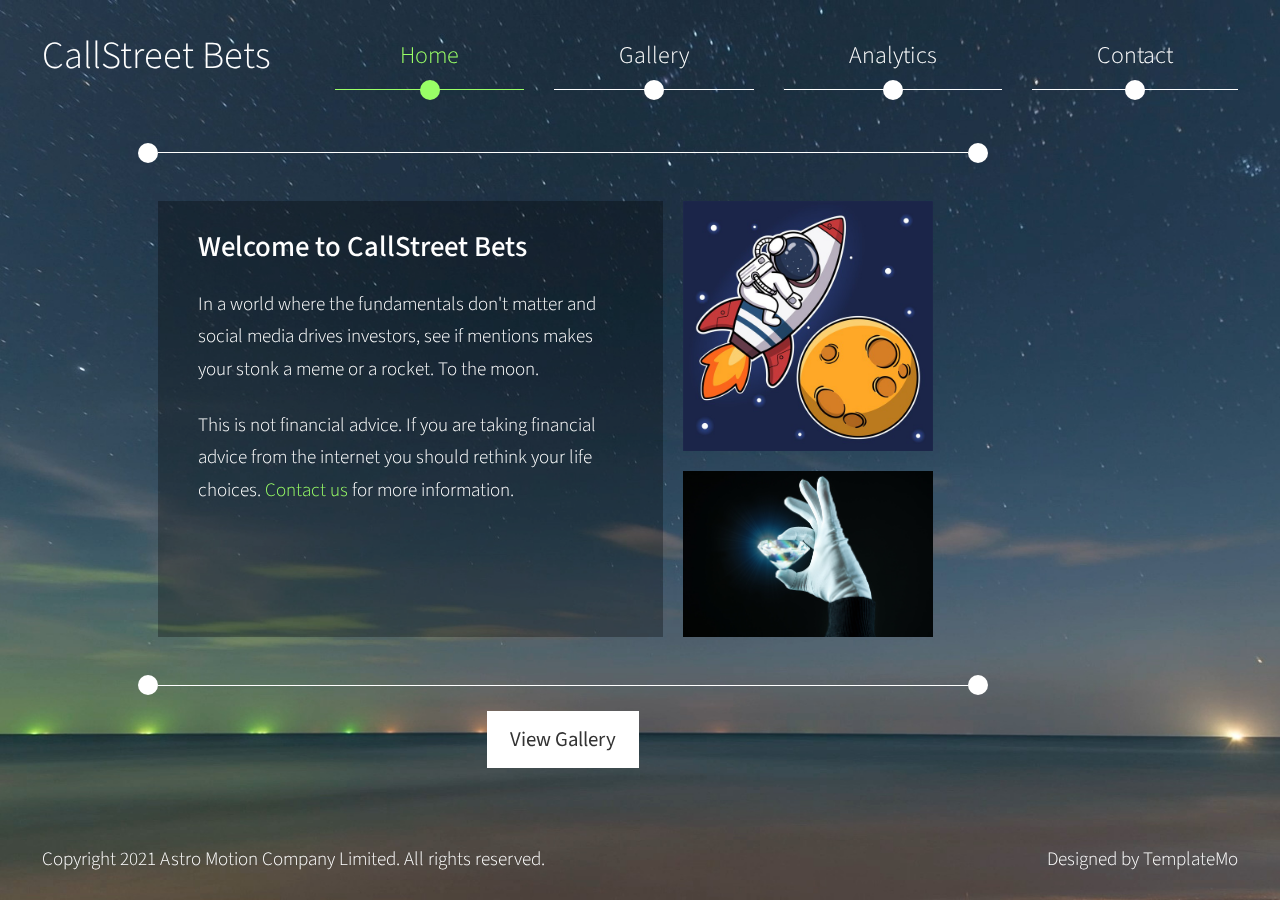
==== Website/index.html @ 1dfb10ec "Website" ====
<!DOCTYPE html>
<html lang="en">
<head>
    <meta charset="UTF-8">
    <meta http-equiv="X-UA-Compatible" content="IE=edge">
    <meta name="viewport" content="width=device-width, initial-scale=1.0">
    <title>CallStreet Bets</title>
    <link href="https://fonts.googleapis.com/css2?family=Source+Sans+Pro:wght@300;400&display=swap" rel="stylesheet">
    <link rel="stylesheet" href="css/bootstrap.min.css">
    <link rel="stylesheet" href="css/slick.css" type="text/css" /> 
    <link rel="stylesheet" href="css/templatemo-style.css">
<!--
    
TemplateMo 560 Astro Motion

https://templatemo.com/tm-560-astro-motion

-->
</head>
<body>
    <video autoplay muted loop id="bg-video">
        <source src="video/gfp-astro-timelapse.mp4" type="video/mp4">
    </video>
    <div class="page-container">
      <div class="container-fluid">
        <div class="row">
          <div class="col-xs-12">
            <div class="cd-slider-nav">
              <nav class="navbar navbar-expand-lg" id="tm-nav">
                <a class="navbar-brand" href="#">CallStreet Bets</a>
                  <button class="navbar-toggler" type="button" data-bs-toggle="collapse" data-bs-target="#navbar-supported-content" aria-controls="navbarSupportedContent" aria-expanded="false" aria-label="Toggle navigation">
                    <span class="navbar-toggler-icon"></span>
                  </button>
                  <div class="collapse navbar-collapse" id="navbar-supported-content">
                    <ul class="navbar-nav mb-2 mb-lg-0">
                      <li class="nav-item selected">
                        <a class="nav-link" aria-current="page" href="#0" data-no="1">Home</a>
                        <div class="circle"></div>
                      </li>
                      <li class="nav-item">
                        <a class="nav-link" href="#0" data-no="2">Gallery</a>
                        <div class="circle"></div>
                      </li>
                      <li class="nav-item">
                        <a class="nav-link" href="#0" data-no="3">Analytics</a>
                        <div class="circle"></div>
                      </li>
                      <li class="nav-item">
                        <a class="nav-link" href="#0" data-no="4">Contact</a>
                        <div class="circle"></div>
                      </li>
                    </ul>
                  </div>
              </nav>
            </div>
          </div>          
        </div>        
      </div>      
      <div class="container-fluid tm-content-container">
        <ul class="cd-hero-slider mb-0 py-5">
          <li class="px-3" data-page-no="1">
            <div class="page-width-1 page-left">
              <div class="d-flex position-relative tm-border-top tm-border-bottom intro-container">
                <div class="intro-left tm-bg-dark">
                  <h2 class="mb-4">Welcome to CallStreet Bets</h2>
                  <p class="mb-4">
                    In a world where the fundamentals don't matter and social media drives investors, see if mentions
                    makes your stonk a meme or a rocket. To
                  the moon. </p>
                  <p class="mb-0">
                  This is not financial advice. If you are taking financial advice from the internet you should rethink your life choices. <a rel="nofollow" href="https://templatemo.com/contact" target="_blank"> Contact us</a> for more information. </p>
                </div>
                <div class="intro-right">
                  <img src="img/moonrocket.jpg" alt="Image" width="250" height="150" class="img-fluid intro-img-1">
                  <img src="img/diamondhand.jpg" alt="Image" width="250" height="150"class="img-fluid intro-img-2">
                </div>
                <div class="circle intro-circle-1"></div>
                <div class="circle intro-circle-2"></div>
                <div class="circle intro-circle-3"></div>
                <div class="circle intro-circle-4"></div>
              </div>
              <div class="text-center">
                <a href="#0" data-page-no="2" class="btn btn-primary tm-intro-btn tm-page-link">
                  View Gallery
                </a>
              </div>            
            </div>            
          </li>
          <li data-page-no="2">
            <!-- Image Carousel -->
            <div class="mx-auto position-relative gallery-container">
              <div class="circle intro-circle-1"></div>
              <div class="circle intro-circle-2"></div>
              <div class="mx-auto tm-border-top gallery-slider">
                <figure class="effect-julia item">
                    <img src="img/gallery-img-01.jpg" alt="Image">
                    <figcaption>
                        <div>
                            <p>Julia dances in the deep dark</p>
                        </div>
                        <a href="#">View more</a>
                    </figcaption>
                </figure>
                <figure class="effect-julia item">
                    <img src="img/gallery-img-02.jpg" alt="Image">
                    <figcaption>
                        <div>
                            <p>Julia dances in the deep dark</p>
                        </div>
                        <a href="#">View more</a>
                    </figcaption>
                </figure>
                <figure class="effect-julia item">
                    <img src="img/gallery-img-03.jpg" alt="Image">
                    <figcaption>
                        <div>
                            <p>Julia dances in the deep dark</p>
                        </div>
                        <a href="#">View more</a>
                    </figcaption>
                </figure>
                <figure class="effect-julia item">
                    <img src="img/gallery-img-04.jpg" alt="Image">
                    <figcaption>
                        <div>
                            <p>Julia dances in the deep dark</p>
                        </div>
                        <a href="#">View more</a>
                    </figcaption>
                </figure>
                <figure class="effect-julia item">
                    <img src="img/gallery-img-05.jpg" alt="Image">
                    <figcaption>
                        <div>
                            <p>Julia dances in the deep dark</p>
                        </div>
                        <a href="#">View more</a>
                    </figcaption>
                </figure>
                <figure class="effect-julia item">
                    <img src="img/gallery-img-06.jpg" alt="Image">
                    <figcaption>
                        <div>
                            <p>Julia dances in the deep dark</p>
                        </div>
                        <a href="#">View more</a>
                    </figcaption>
                </figure>
                <figure class="effect-julia item">
                    <img src="img/gallery-img-07.jpg" alt="Image">
                    <figcaption>
                        <div>
                            <p>Julia dances in the deep dark</p>
                        </div>
                        <a href="#">View more</a>
                    </figcaption>
                </figure>
                <figure class="effect-julia item">
                    <img src="img/gallery-img-08.jpg" alt="Image">
                    <figcaption>
                        <div>
                            <p>Julia dances in the deep dark</p>
                        </div>
                        <a href="#">View more</a>
                    </figcaption>
                </figure>
                <figure class="effect-julia item">
                    <img src="img/gallery-img-09.jpg" alt="Image">
                    <figcaption>
                        <div>
                            <p>Julia dances in the deep dark</p>
                        </div>
                        <a href="#">View more</a>
                    </figcaption>
                </figure>
              </div>
            </div>
          </li>
          <li data-page-no="3" class="px-3">
            <div class="position-relative page-width-1 page-right tm-border-top tm-border-bottom">
              <div class="circle intro-circle-1"></div>
              <div class="circle intro-circle-2"></div>
              <div class="circle intro-circle-3"></div>
              <div class="circle intro-circle-4"></div>
              <div class="tm-bg-dark content-pad">
                <div class='tableauPlaceholder' id='viz1623719446842' style='position: relative'><noscript><a href='#'><img alt='Sheet 1 ' src='https:&#47;&#47;public.tableau.com&#47;static&#47;images&#47;ZY&#47;ZYS4PGX6Z&#47;1_rss.png' style='border: none' /></a></noscript><object class='tableauViz'  style='display:none;'><param name='host_url' value='https%3A%2F%2Fpublic.tableau.com%2F' /> <param name='embed_code_version' value='3' /> <param name='path' value='shared&#47;ZYS4PGX6Z' /> <param name='toolbar' value='yes' /><param name='static_image' value='https:&#47;&#47;public.tableau.com&#47;static&#47;images&#47;ZY&#47;ZYS4PGX6Z&#47;1.png' /> <param name='animate_transition' value='yes' /><param name='display_static_image' value='yes' /><param name='display_spinner' value='yes' /><param name='display_overlay' value='yes' /><param name='display_count' value='yes' /><param name='language' value='en-US' /></object></div>                <script type='text/javascript'>                    var divElement = document.getElementById('viz1623719446842');                    var vizElement = divElement.getElementsByTagName('object')[0];                    vizElement.style.width='100%';vizElement.style.height=(divElement.offsetWidth*0.75)+'px';                    var scriptElement = document.createElement('script');                    scriptElement.src = 'https://public.tableau.com/javascripts/api/viz_v1.js';                    vizElement.parentNode.insertBefore(scriptElement, vizElement);                </script>              
            </div>
          </li>
          <li data-page-no="4">
            <div class="mx-auto page-width-2">
              <div class="row">
                <div class="col-md-6 me-0 ms-auto">
                  <h2 class="mb-4">Contact Us</h2>
                </div>
              </div>
              <div class="row">
                <div class="col-md-6 tm-contact-left">
                  <form action="#" method="POST" class="contact-form">
                    <div class="input-group tm-mb-30">
                        <input name="name" type="text" class="form-control rounded-0 border-top-0 border-end-0 border-start-0" placeholder="Name">
                    </div>
                    <div class="input-group tm-mb-30">
                        <input name="email" type="text" class="form-control rounded-0 border-top-0 border-end-0 border-start-0" placeholder="Email">
                    </div>
                    <div class="input-group tm-mb-30">
                        <textarea rows="5" name="message" class="textarea form-control rounded-0 border-top-0 border-end-0 border-start-0" placeholder="Message"></textarea>
                    </div>
                    <div class="input-group justify-content-end">
                        <input type="submit" class="btn btn-primary tm-btn-pad-2" value="Send">
                    </div>
                  </form>
                </div>
                <div class="col-md-6 tm-contact-right">                  
                  <p class="mb-4">
                    Integer erat turpis, vestibulum pellentesque aliquam
                    ultricies, finibus nec dui. Donec bibendum enim mi,
                    at tristique leo feugiat at.
                  </p>
                  <div>
                    Email: <a href="mailto:info@company.com" class="tm-link-white">info@company.com</a>
                  </div>
                  <div class="tm-mb-45">
                    Tel: <a href="tel:0100200340" class="tm-link-white">010-020-0340</a>
                  </div>
                  <!-- Map -->
                  <div class="map-outer">
                    <div class="gmap-canvas">
                        <iframe width="100%" height="400" id="gmap-canvas"
                            src="https://maps.google.com/maps?q=Av.+L%C3%BAcio+Costa,+Rio+de+Janeiro+-+RJ,+Brazil&t=&z=13&ie=UTF8&iwloc=&output=embed"
                            frameborder="0" scrolling="no" marginheight="0" marginwidth="0"></iframe>
                    </div>
                </div>
                </div>
              </div>
            </div>            
          </li>
        </ul>
    </div>
    <div class="container-fluid">
      <footer class="row mx-auto tm-footer">
        <div class="col-md-6 px-0">
          Copyright 2021 Astro Motion Company Limited. All rights reserved.
        </div>
        <div class="col-md-6 px-0 tm-footer-right">
          Designed by <a rel="sponsored" href="https://templatemo.com" target="_blank" class="tm-link-white">TemplateMo</a>
        </div>
      </footer>
    </div>
  </div>
  <!-- Preloader, https://ihatetomatoes.net/create-custom-preloading-screen/ -->
  <div id="loader-wrapper">            
    <div id="loader"></div>
    <div class="loader-section section-left"></div>
    <div class="loader-section section-right"></div>
  </div>  
  <script src="js/jquery-3.5.1.min.js"></script>
  <script src="js/bootstrap.min.js"></script>
  <script src="js/slick.js"></script>
  <script src="js/templatemo-script.js"></script>
</body>
</html>
---- Website/css/templatemo-style.css ----
/*

TemplateMo 560 Astro Motion

https://templatemo.com/tm-560-astro-motion

*/

html, body, .page-container {
    height: 100%;
}

body {
    font-family: 'Source Sans Pro', sans-serif;
    font-size: 19px;
    font-weight: 300;
    color: white;
    line-height: 1.5;
}

a {
	color: #9F6;
    text-decoration: none;
    transition: all 0.3s ease;
}

a:hover {
	color: #3CF;
}

p {
    line-height: 1.7;
}

h2 {
    font-size: 1.8rem;
}

.highlight {
    color: #99FF66;
}

.page-container {
    display: flex;
    flex-direction: column;
    justify-content: space-between;
    padding-left: 30px;
    padding-right: 30px;
}

.container-fluid {
    max-width: 1860px;
}

.btn {
    font-size: 1.3rem;
    padding: 13px 23px;
    border-radius: 0;
}

.btn-primary {
    background-color: white;
    border: none;
    color: #333;
}

.btn-primary:hover,
.btn-primary:focus {
    color: #5cac38;
    background-color: white;
}

/* Style the video: 100% width and height to cover the entire window */
#bg-video {
    position: fixed;
    left: 50%;
    top: 50%;
    bottom: auto;
    right: auto;
    min-width: 100%;
    min-height: 100%;
    transform: translateX(-50%) translateY(-50%);
    z-index: -100;
    background-image: url(../img/tm-astro-bg.jpg);
    background-position: center;
    background-size: cover;
    background-repeat: no-repeat;
}

#tm-nav {
    z-index: 1000;
}

.navbar a {
    color: white;
}

.navbar-brand {
    font-size: 2.4rem;
}

.navbar {
    margin-top: 15px;
}

.navbar .navbar-nav .nav-item {
    margin-left: 15px;
    margin-right: 15px;
}

.navbar .navbar-nav .nav-item:last-child {
    margin-right: 0;
}

.navbar .navbar-nav .nav-item .nav-link {
    font-size: 1.5rem;
    padding: 15px 65px;
    border-bottom: 1px solid white;
}

.nav-item {
    position: relative;
}

.circle {
    position: absolute;
    left: calc(50% - 10px);
    bottom: -10px;
    width: 20px;
    height: 20px; 
    background-color: white;
    border-radius: 50%;
}

.tm-border-bottom {
    border-bottom: 1px solid white;
    padding-bottom: 48px;
}

.tm-border-top {
    border-top: 1px solid white;
    padding-top: 48px;
}

.navbar .navbar-nav .nav-item.selected .nav-link,
.navbar .navbar-nav .nav-item .nav-link:hover {
    color: #99FF66;
    border-bottom: 1px solid #99FF66;
}

.cd-slider-nav li.selected a+.circle,
.navbar .navbar-nav .nav-item .nav-link:hover+.circle {
    background-color: #99FF66;
}

.navbar-toggler-icon {
    background-image: url("data:image/svg+xml;charset=utf8,%3Csvg viewBox='0 0 30 30' xmlns='http://www.w3.org/2000/svg'%3E%3Cpath stroke='rgba(255, 255, 255, 0.8)' stroke-width='2' stroke-linecap='round' stroke-miterlimit='10' d='M4 7h22M4 15h22M4 23h22'/%3E%3C/svg%3E");
}

.navbar-toggler {
    border: 1px solid rgba(255,255,255,1);
}

.navbar-toggler:focus {
    box-shadow: none;
}

.tm-link-white {
    color: white;
}

.tm-link-white:hover,
.tm-link-white:focus {
    color: #99FF66;
}

.cd-hero-slider {
    padding: 10px 0;
}

.cd-hero-slider li { 
    list-style: none;
}

.content-pad {
    padding: 40px 30px;
}

.page-width-1 {
    max-width: 810px;
}

.page-width-2 {
    max-width: 912px;
}

.page-left {
    margin-left: 100px;
}

.page-right {
    margin-right: 100px;
    margin-left: auto;
}

.tm-bg-dark {
    background-color: rgba(0,0,0,0.3);
}

.intro-left {
    margin-right: 20px;
    padding: 30px 40px;
    max-width: 505px;    
}

.intro-img-1 {
    margin-bottom: 20px;
}

.intro-circle-1 {
    left: -20px;
    top: -10px;
}

.intro-circle-2 {
    right: -20px;
    top: -10px;
    left: auto;
}

.intro-circle-3 {
    right: -20px;
    bottom: -10px;
    left: auto;
}

.intro-circle-4 {
    left: -20px;
    bottom: -10px;
}

.tm-intro-btn {
    margin-top: 25px;
}

.tm-footer {
    padding-top: 25px;
    padding-bottom: 25px;
    width: 100%;
    display: flex;
    justify-content: space-between;
}

/* Gallery page */
.gallery-container {
    max-width: 1300px;
}

.slick-dots {
    bottom: -80px;
}

.gallery-slider figure {
	position: relative;
	float: left;
    overflow: hidden;
    margin: 0;
    max-width: 240px;
    margin-left: 10px;
    margin-right: 10px;
	height: auto;
	background: #3085a3;
	text-align: center;
	cursor: pointer;
}

.gallery-slider figure img {
	position: relative;
	display: block;
	min-height: 100%;
	max-width: 100%;
}

.gallery-slider figure figcaption {
	padding: 1em;
	color: #fff;
	text-transform: uppercase;
	font-size: 1.25em;
	-webkit-backface-visibility: hidden;
	backface-visibility: hidden;
}

.gallery-slider figure figcaption::before,
.gallery-slider figure figcaption::after {
	pointer-events: none;
}

.gallery-slider figure figcaption,
.gallery-slider figure figcaption > a {
	position: absolute;
	top: 0;
	left: 0;
	width: 100%;
	height: 100%;
}

/* Anchor will cover the whole item by default */
/* For some effects it will show as a button */
.gallery-slider figure figcaption > a {
	z-index: 1000;
	text-indent: 200%;
	white-space: nowrap;
	font-size: 0;
	opacity: 0;
}

.gallery-slider figure h2 {
	word-spacing: -0.15em;
  font-weight: 300;
  font-size: 28px;
}

.gallery-slider figure h2 span {
	font-weight: 800;
}

.gallery-slider figure h2,
.gallery-slider figure p {
	margin: 0;
}

.gallery-slider figure p {
	letter-spacing: 1px;
	font-size: 68.5%;
}

.gallery-section {
  background-color: #99ccff;
}

.gallery-section .title {
  padding-right: 13px;
  margin-bottom: 80px;
}

/*---------------*/
/***** Julia *****/
/*---------------*/

figure.effect-julia {
	background: #2f3238;
}

figure.effect-julia img {
	-webkit-transition: opacity 1s, -webkit-transform 1s;
	transition: opacity 1s, transform 1s;
	-webkit-backface-visibility: hidden;
	backface-visibility: hidden;
}

figure.effect-julia figcaption {
	display: flex;
  align-items: center;
}

figure.effect-julia h2 {
	position: relative;
	padding: 0.5em 0;
}

figure.effect-julia p {
	display: inline-block;
	margin: 0 0 0.25em;
	padding: 0.4em 1em;
	background: rgba(255,255,255,0.9);
	color: #2f3238;
	text-transform: none;
	font-weight: 500;
	font-size: 75%;
	-webkit-transition: opacity 0.35s, -webkit-transform 0.35s;
	transition: opacity 0.35s, transform 0.35s;
	-webkit-transform: translate3d(-360px,0,0);
	transform: translate3d(-360px,0,0);
}

figure.effect-julia p:first-child {
	-webkit-transition-delay: 0.15s;
	transition-delay: 0.15s;
}

figure.effect-julia p:nth-of-type(2) {
	-webkit-transition-delay: 0.1s;
	transition-delay: 0.1s;
}

figure.effect-julia p:nth-of-type(3) {
	-webkit-transition-delay: 0.05s;
	transition-delay: 0.05s;
}

figure.effect-julia:hover p:first-child {
	-webkit-transition-delay: 0s;
	transition-delay: 0s;
}

figure.effect-julia:hover p:nth-of-type(2) {
	-webkit-transition-delay: 0.05s;
	transition-delay: 0.05s;
}

figure.effect-julia:hover p:nth-of-type(3) {
	-webkit-transition-delay: 0.1s;
	transition-delay: 0.1s;
}

figure.effect-julia:hover img {
	opacity: 0.4;
	-webkit-transform: scale3d(1.1,1.1,1);
	transform: scale3d(1.1,1.1,1);
}

figure.effect-julia:hover p {
	opacity: 1;
	-webkit-transform: translate3d(0,0,0);
	transform: translate3d(0,0,0);
}

.gallery-slider .slick-dots li.slick-active, 
.gallery-slider .slick-dots li:hover {
    background-color: #3CCDFF;
}

.gallery-slider .slick-dots li {
    background-color: #ffffff;
    width: 20px;
    height: 20px;
    border-radius: 100%;
    margin: 0 10px;
    transition: all 0.3s ease;
}

/* About page */
.tm-about-container {
    border-top: 1px solid white;
    padding-top: 50px;
    padding-bottom: 50px;
    border-bottom: 1px solid white;
}

/* Contact page */
.tm-contact-left {
    padding-right: 55px;
}

.form-control {
    font-size: 1.2rem;
    padding: 15px 0;
}

.form-control,
.form-control:focus {
    color: white;
    background-color: transparent;
}

.form-control:focus {
    border-bottom: 1px solid #99FF66;
    outline: 0;
    -webkit-box-shadow: none;
    box-shadow: none;
  }

.form-control::-webkit-input-placeholder { color: white; }
.form-control:-moz-placeholder { color: white; }
.form-control::-moz-placeholder { color: white; }
.form-control:-ms-input-placeholder { color: white; }

.tm-mb-30 {
    margin-bottom: 30px;
}

.tm-mb-45 {
    margin-bottom: 45px;
}

.tm-btn-pad-2 {
    padding: 10px 38px;
}

.map-outer{
    position:relative;
}

.gmap-canvas {
    overflow:hidden;
    background:none!important;
}

.map-outer,
.gmap-canvas {
    height:200px;
    width:100%;
}

.tm-footer-right {
    text-align: right;
}

@media (min-width: 992px)
{
    .navbar-expand-lg .navbar-collapse {
        justify-content: flex-end;
    }
}

@media (max-width: 1200px) {
    .navbar .navbar-nav .nav-item .nav-link {
        padding: 15px 45px;
    }
}

@media (max-width: 1024px) {
    .navbar .navbar-nav .nav-item .nav-link {
        font-size: 1.2rem;
    }
}

@media (max-width: 992px) {
    .navbar {
        margin-top: 0;
    }

    .navbar {
        position: relative;
    }
    
    .navbar-collapse {
        position: absolute;
        top: 63px;
        right: 0;
        background: rgb(54 75 96);
        border-radius: 5px;
    }

    .navbar .navbar-nav .nav-item {
        margin-bottom: 20px;
    }

    .page-left,
    .page-right {
        margin-left: auto;
        margin-right: auto;
    }

    .cd-hero-slider {
        padding: 10px 0;
    }
}

@media (max-width: 834px) {
    .intro-left {
        width: 65%;
    }

    .intro-right {
        width: 35%;
    }
}

@media (max-width: 767px) {
    .tm-contact-left {
        padding-right: 15px;
        margin-bottom: 50px;
    }

    .tm-footer-right {
        text-align: left;
        margin-top: 10px;
    }
}

@media (max-width: 600px) {
    .intro-left,
    .intro-right {
        width: 100%;
    }

    .intro-left {
        margin-right: 0;
        margin-bottom: 20px;
        max-width: none;
    }

    .intro-right {
        display: flex;
        align-items: flex-start;
        justify-content: space-between;
    }

    .intro-container {
        flex-direction: column;
    }

    .intro-img-1 {
        margin-right: 4%;
        margin-bottom: 0;
        width: 48%
    }

    .intro-img-2 {
        width: 48%;
    }
}

/* Preloader 
	https://ihatetomatoes.net/create-custom-preloading-screen/
*/
/* ==========================================================================
   Author's custom styles
   ========================================================================== */
   #loader-wrapper { position: fixed; top: 0; left: 0; width: 100%; height: 100%; z-index: 2000; }
   #loader { display: block; position: relative; left: 50%; top: 50%; width: 150px; height: 150px; margin: -75px 0 0 -75px; border-radius: 50%; border: 3px solid transparent; border-top-color: #3498db; /* Chrome, Opera 15+, Safari 5+ */
   	animation: spin 2s linear infinite; /* Chrome, Firefox 16+, IE 10+, Opera */ z-index: 2001; }
   #loader:before { content: ""; position: absolute; top: 5px; left: 5px; right: 5px; bottom: 5px; border-radius: 50%; border: 3px solid transparent;
   	border-top-color: #e74c3c; /* Chrome, Opera 15+, Safari 5+ */
   animation: spin 3s linear infinite; /* Chrome, Firefox 16+, IE 10+, Opera */ }
   #loader:after { content: ""; position: absolute; top: 15px; left: 15px; right: 15px; bottom: 15px; border-radius: 50%; border: 3px solid transparent;
border-top-color: #f9c922; /* Chrome, Opera 15+, Safari 5+ */ animation: spin 1.5s linear infinite; /* Chrome, Firefox 16+, IE 10+, Opera */ }
@keyframes spin {
	0%   {  /* Chrome, Opera 15+, Safari 3.1+ */  /* IE 9 */
		transform: rotate(0deg);  /* Firefox 16+, IE 10+, Opera */
	}
	100% {  /* Chrome, Opera 15+, Safari 3.1+ */  /* IE 9 */
		transform: rotate(360deg);  /* Firefox 16+, IE 10+, Opera */
	}
}

#loader-wrapper .loader-section { position: fixed; top: 0; width: 51%; height: 100%; background: #222222; z-index: 2000;  /* Chrome, Opera 15+, Safari 3.1+ */  /* IE 9 */ transform: translateX(0);  /* Firefox 16+, IE 10+, Opera */}

#loader-wrapper .loader-section.section-left { left: 0; }

#loader-wrapper .loader-section.section-right { right: 0; }

/* Loaded */
.loaded #loader-wrapper .loader-section.section-left {  /* Chrome, Opera 15+, Safari 3.1+ */  /* IE 9 */
	transform: translateX(-100%);  /* Firefox 16+, IE 10+, Opera */  
	transition: all 0.7s 0.3s cubic-bezier(0.645, 0.045, 0.355, 1.000);
}

.loaded #loader-wrapper .loader-section.section-right {  /* Chrome, Opera 15+, Safari 3.1+ */  /* IE 9 */
	transform: translateX(100%);  /* Firefox 16+, IE 10+, Opera */  
	transition: all 0.7s 0.3s cubic-bezier(0.645, 0.045, 0.355, 1.000);
}

.loaded #loader {
	opacity: 0;  
	transition: all 0.3s ease-out;
}
.loaded #loader-wrapper {
	visibility: hidden;  /* Chrome, Opera 15+, Safari 3.1+ */  /* IE 9 */
	transform: translateY(-100%);  /* Firefox 16+, IE 10+, Opera */  
	transition: all 0.3s 1s ease-out;
}
/* JavaScript Turned Off */
.no-js #loader-wrapper { display: none; }
/*============ Preloader ends ==================================*/
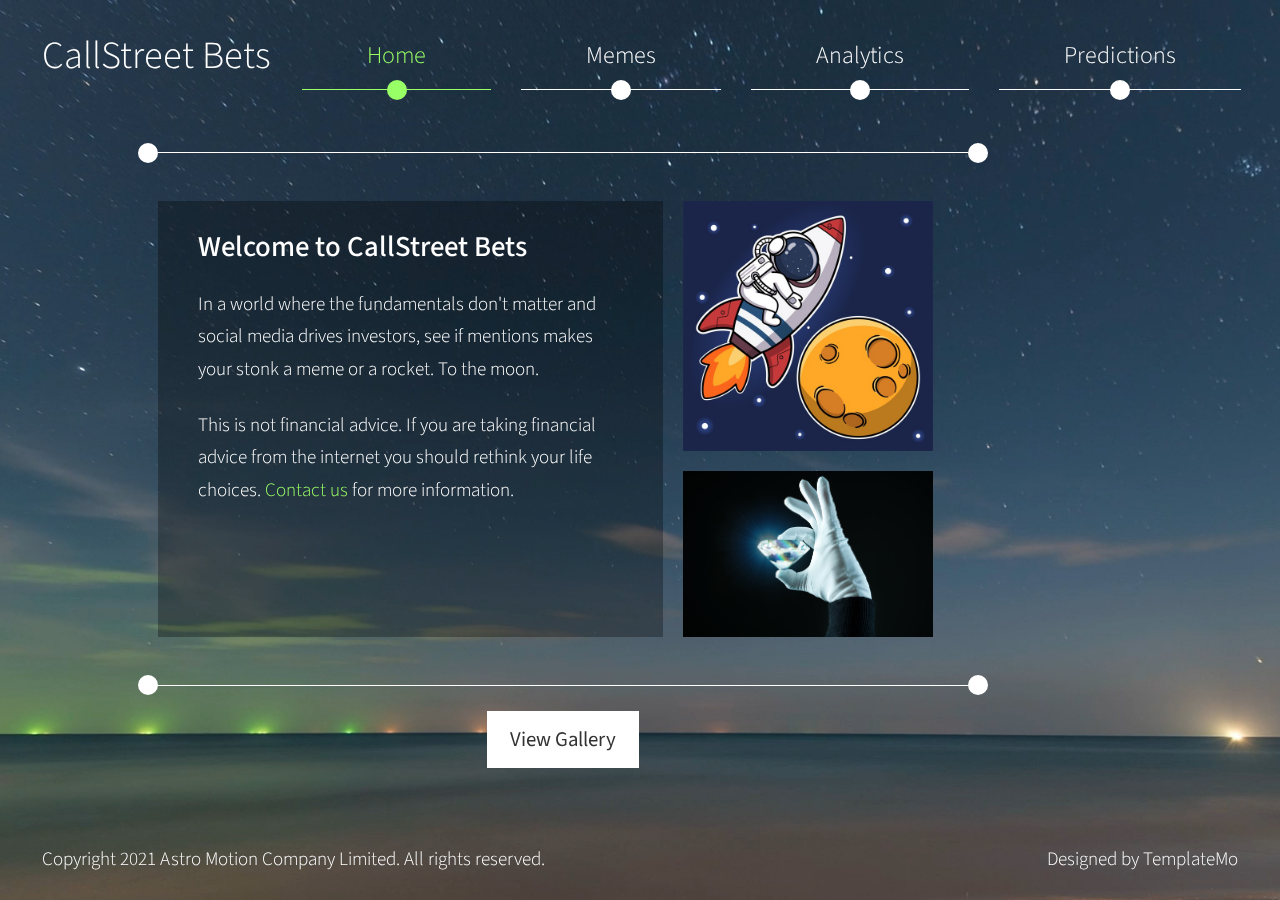
==== commit 6bc4578a: "Website" ====
--- a/Website/index.html
+++ b/Website/index.html
@@ -38,7 +38,7 @@
                         <div class="circle"></div>
                       </li>
                       <li class="nav-item">
-                        <a class="nav-link" href="#0" data-no="2">Gallery</a>
+                        <a class="nav-link" href="#0" data-no="2">Memes</a>
                         <div class="circle"></div>
                       </li>
                       <li class="nav-item">
@@ -46,7 +46,7 @@
                         <div class="circle"></div>
                       </li>
                       <li class="nav-item">
-                        <a class="nav-link" href="#0" data-no="4">Contact</a>
+                        <a class="nav-link" href="#0" data-no="4">Predictions</a>
                         <div class="circle"></div>
                       </li>
                     </ul>
@@ -65,8 +65,7 @@
                   <h2 class="mb-4">Welcome to CallStreet Bets</h2>
                   <p class="mb-4">
                     In a world where the fundamentals don't matter and social media drives investors, see if mentions
-                    makes your stonk a meme or a rocket. To
-                  the moon. </p>
+                    makes your stonk a meme or a rocket. To the moon. </p>
                   <p class="mb-0">
                   This is not financial advice. If you are taking financial advice from the internet you should rethink your life choices. <a rel="nofollow" href="https://templatemo.com/contact" target="_blank"> Contact us</a> for more information. </p>
                 </div>
@@ -93,82 +92,82 @@
               <div class="circle intro-circle-2"></div>
               <div class="mx-auto tm-border-top gallery-slider">
                 <figure class="effect-julia item">
-                    <img src="img/gallery-img-01.jpg" alt="Image">
-                    <figcaption>
-                        <div>
-                            <p>Julia dances in the deep dark</p>
-                        </div>
-                        <a href="#">View more</a>
-                    </figcaption>
-                </figure>
-                <figure class="effect-julia item">
-                    <img src="img/gallery-img-02.jpg" alt="Image">
-                    <figcaption>
-                        <div>
-                            <p>Julia dances in the deep dark</p>
-                        </div>
-                        <a href="#">View more</a>
-                    </figcaption>
-                </figure>
-                <figure class="effect-julia item">
-                    <img src="img/gallery-img-03.jpg" alt="Image">
-                    <figcaption>
-                        <div>
-                            <p>Julia dances in the deep dark</p>
-                        </div>
-                        <a href="#">View more</a>
-                    </figcaption>
-                </figure>
-                <figure class="effect-julia item">
-                    <img src="img/gallery-img-04.jpg" alt="Image">
-                    <figcaption>
-                        <div>
-                            <p>Julia dances in the deep dark</p>
-                        </div>
-                        <a href="#">View more</a>
-                    </figcaption>
-                </figure>
-                <figure class="effect-julia item">
-                    <img src="img/gallery-img-05.jpg" alt="Image">
-                    <figcaption>
-                        <div>
-                            <p>Julia dances in the deep dark</p>
-                        </div>
-                        <a href="#">View more</a>
-                    </figcaption>
-                </figure>
-                <figure class="effect-julia item">
-                    <img src="img/gallery-img-06.jpg" alt="Image">
-                    <figcaption>
-                        <div>
-                            <p>Julia dances in the deep dark</p>
-                        </div>
-                        <a href="#">View more</a>
-                    </figcaption>
-                </figure>
-                <figure class="effect-julia item">
-                    <img src="img/gallery-img-07.jpg" alt="Image">
-                    <figcaption>
-                        <div>
-                            <p>Julia dances in the deep dark</p>
-                        </div>
-                        <a href="#">View more</a>
-                    </figcaption>
-                </figure>
-                <figure class="effect-julia item">
-                    <img src="img/gallery-img-08.jpg" alt="Image">
-                    <figcaption>
-                        <div>
-                            <p>Julia dances in the deep dark</p>
-                        </div>
-                        <a href="#">View more</a>
-                    </figcaption>
-                </figure>
-                <figure class="effect-julia item">
-                    <img src="img/gallery-img-09.jpg" alt="Image">
-                    <figcaption>
-                        <div>
-                            <p>Julia dances in the deep dark</p>
+                    <img src="img/capital-gains-MEME.jpg" alt="Image">
+                    <figcaption>
+                        <div>
+                            <p>Smart thinking</p>
+                        </div>
+                        <a href="#">View more</a>
+                    </figcaption>
+                </figure>
+                <figure class="effect-julia item">
+                    <img src="img/Meme-Minion.jpg" alt="Image">
+                    <figcaption>
+                        <div>
+                            <p>Apes</p>
+                        </div>
+                        <a href="#">View more</a>
+                    </figcaption>
+                </figure>
+                <figure class="effect-julia item">
+                    <img src="img/MJ-MEME.jpg" alt="Image">
+                    <figcaption>
+                        <div>
+                            <p>The Last Dance</p>
+                        </div>
+                        <a href="#">View more</a>
+                    </figcaption>
+                </figure>
+                <figure class="effect-julia item">
+                    <img src="img/SEC-MEME.jpg" alt="Image">
+                    <figcaption>
+                        <div>
+                            <p>Oh SEC :(</p>
+                        </div>
+                        <a href="#">View more</a>
+                    </figcaption>
+                </figure>
+                <figure class="effect-julia item">
+                    <img src="img/Thanos-Meme.png" alt="Image">
+                    <figcaption>
+                        <div>
+                            <p>WSB Assemble</p>
+                        </div>
+                        <a href="#">View more</a>
+                    </figcaption>
+                </figure>
+                <figure class="effect-julia item">
+                    <img src="img/lotr-meme.jpg" alt="Image">
+                    <figcaption>
+                        <div>
+                            <p>One simply does not sell</p>
+                        </div>
+                        <a href="#">View more</a>
+                    </figcaption>
+                </figure>
+                <figure class="effect-julia item">
+                    <img src="img/tendies-meme.png" alt="Image">
+                    <figcaption>
+                        <div>
+                            <p>All the tendies!</p>
+                        </div>
+                        <a href="#">View more</a>
+                    </figcaption>
+                </figure>
+                <figure class="effect-julia item">
+                    <img src="img/WSB-meme.jpg" alt="Image">
+                    <figcaption>
+                        <div>
+                            <p>Jack Sparrow doesn't sell</p>
+                        </div>
+                        <a href="#">View more</a>
+                    </figcaption>
+                </figure>
+                <figure class="effect-julia item">
+                    <img src="img/lambo-meme.jpg" alt="Image">
+                    <figcaption>
+                        <div>
+                            <p>You get a car!</p>
                         </div>
                         <a href="#">View more</a>
                     </figcaption>
@@ -183,14 +182,14 @@
               <div class="circle intro-circle-3"></div>
               <div class="circle intro-circle-4"></div>
               <div class="tm-bg-dark content-pad">
-                <div class='tableauPlaceholder' id='viz1623719446842' style='position: relative'><noscript><a href='#'><img alt='Sheet 1 ' src='https:&#47;&#47;public.tableau.com&#47;static&#47;images&#47;ZY&#47;ZYS4PGX6Z&#47;1_rss.png' style='border: none' /></a></noscript><object class='tableauViz'  style='display:none;'><param name='host_url' value='https%3A%2F%2Fpublic.tableau.com%2F' /> <param name='embed_code_version' value='3' /> <param name='path' value='shared&#47;ZYS4PGX6Z' /> <param name='toolbar' value='yes' /><param name='static_image' value='https:&#47;&#47;public.tableau.com&#47;static&#47;images&#47;ZY&#47;ZYS4PGX6Z&#47;1.png' /> <param name='animate_transition' value='yes' /><param name='display_static_image' value='yes' /><param name='display_spinner' value='yes' /><param name='display_overlay' value='yes' /><param name='display_count' value='yes' /><param name='language' value='en-US' /></object></div>                <script type='text/javascript'>                    var divElement = document.getElementById('viz1623719446842');                    var vizElement = divElement.getElementsByTagName('object')[0];                    vizElement.style.width='100%';vizElement.style.height=(divElement.offsetWidth*0.75)+'px';                    var scriptElement = document.createElement('script');                    scriptElement.src = 'https://public.tableau.com/javascripts/api/viz_v1.js';                    vizElement.parentNode.insertBefore(scriptElement, vizElement);                </script>              
+                <div class='tableauPlaceholder' id='viz1623884293882' style='position: absolute'><noscript><a href='#'><img alt='WSB Dashboard ' src='https:&#47;&#47;public.tableau.com&#47;static&#47;images&#47;Ca&#47;Callstreet-Bets&#47;WSBDashboard&#47;1_rss.png' style='border: none' /></a></noscript><object class='tableauViz'  style='display:none;'><param name='host_url' value='https%3A%2F%2Fpublic.tableau.com%2F' /> <param name='embed_code_version' value='3' /> <param name='site_root' value='' /><param name='name' value='Callstreet-Bets&#47;WSBDashboard' /><param name='tabs' value='no' /><param name='toolbar' value='yes' /><param name='static_image' value='https:&#47;&#47;public.tableau.com&#47;static&#47;images&#47;Ca&#47;Callstreet-Bets&#47;WSBDashboard&#47;1.png' /> <param name='animate_transition' value='yes' /><param name='display_static_image' value='yes' /><param name='display_spinner' value='yes' /><param name='display_overlay' value='yes' /><param name='display_count' value='yes' /><param name='language' value='en-US' /></object></div>                <script type='text/javascript'>                    var divElement = document.getElementById('viz1623884293882');                    var vizElement = divElement.getElementsByTagName('object')[0];                    if ( divElement.offsetWidth > 800 ) { vizElement.style.width='700px';vizElement.style.height='627px';} else if ( divElement.offsetWidth > 500 ) { vizElement.style.width='800px';vizElement.style.height='627px';} else { vizElement.style.width='100%';vizElement.style.height='727px';}                     var scriptElement = document.createElement('script');                    scriptElement.src = 'https://public.tableau.com/javascripts/api/viz_v1.js';                    vizElement.parentNode.insertBefore(scriptElement, vizElement);                </script>
             </div>
           </li>
           <li data-page-no="4">
             <div class="mx-auto page-width-2">
               <div class="row">
                 <div class="col-md-6 me-0 ms-auto">
-                  <h2 class="mb-4">Contact Us</h2>
+                  <h2 class="mb-4">Machine Learning Predictive Model</h2>
                 </div>
               </div>
               <div class="row">
